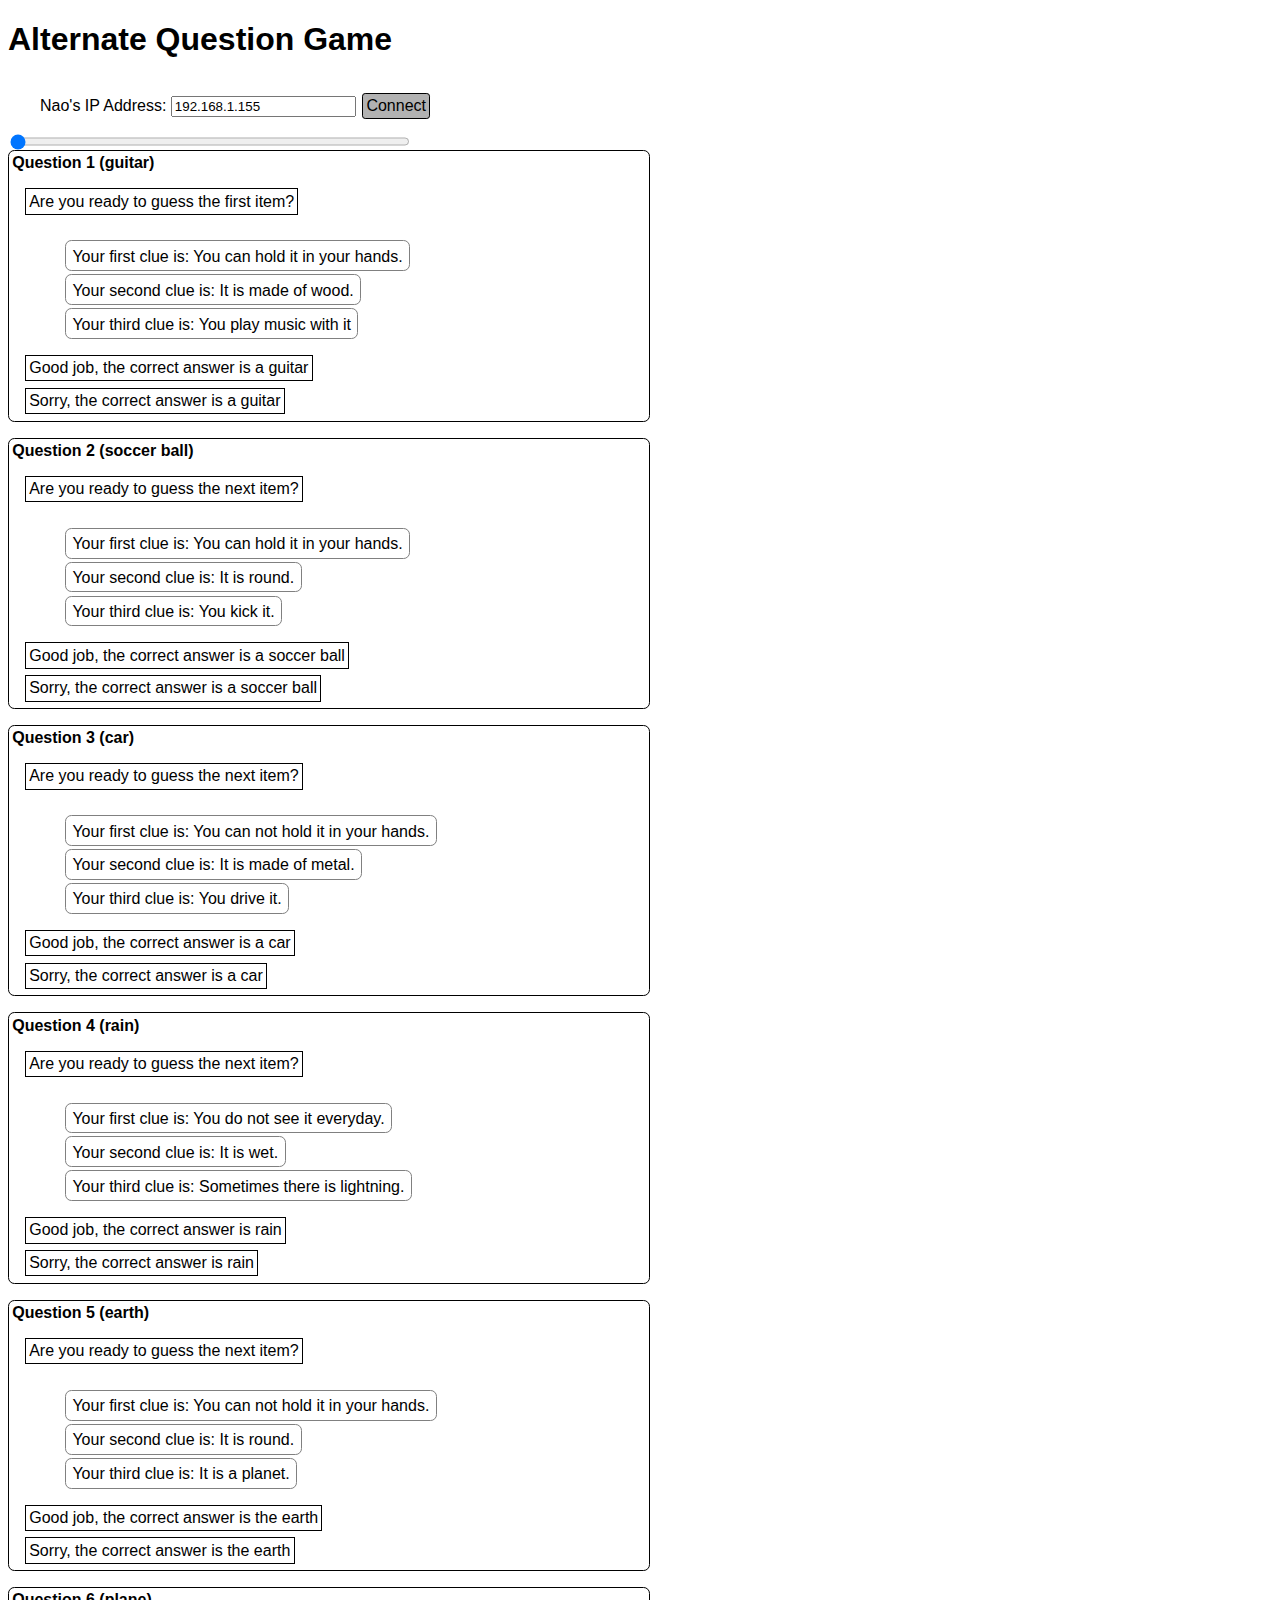
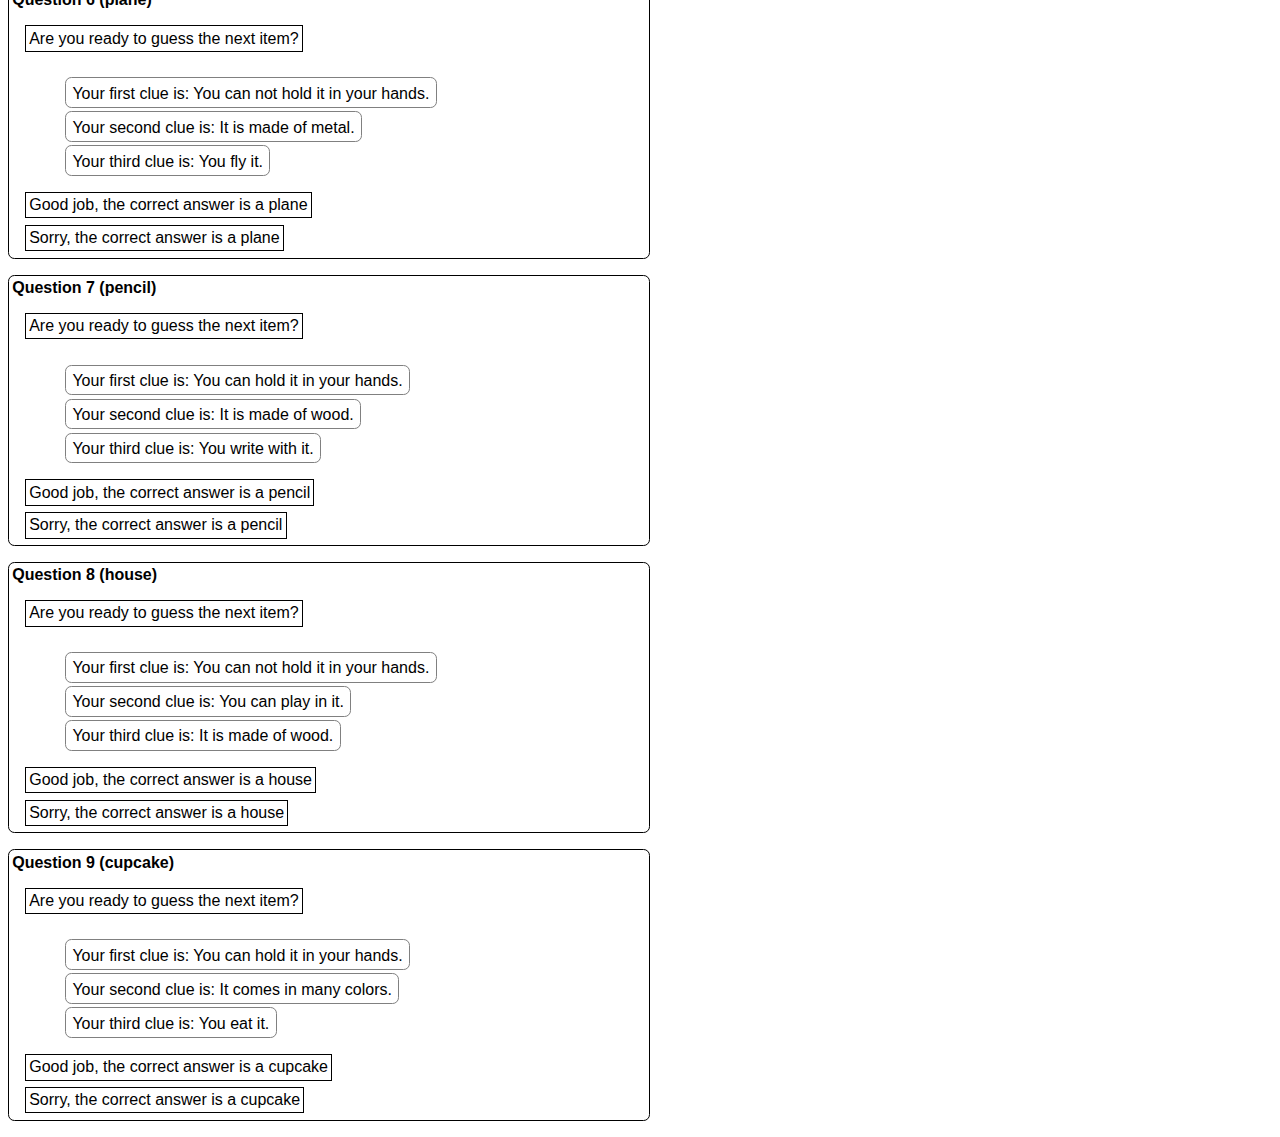
==== altQuestionGame.html @ 93faf620 "playing" ====
<!DOCTYPE html>
<html>
<head>
   <title></title>
   
   <style type="text/css">
      html {
         font-family: Helvetica, sans-serif;
      }

      ol {
         position: relative;
         list-style: none;
         float: left;
         clear:both;
         margin: 1em;
      }
      li {
         position: relative;
         border: solid grey thin;
         border-radius: 0.4em;
         padding: 0.4em;
         font-size: 1em;
         margin-top:0.2em;
         height: 1em;
         float: left;
         clear: both;
      }

      .speakable {
         cursor: pointer;
      }

      .speakable:hover {
         background-color: cyan;
      }

      .button {
         position: relative;
         cursor: pointer;
         float:left;
         padding: 0.1em;
         text-align: center;
         font-size: 1em;
         background-color: rgba(127,127,127,0.6);
         border-radius: 0.2em;
         border: solid black thin;
      }

      .button:hover {
         background-color: rgba(0,0,0,1.0);
         color:white;
         border-color: rgba(127,127,127,1.0);
      }

      .loaded {
         background-color: yellow;
      }

      .running {
         background-color: green;
      }

      .installed {
         background-color: rgba(127,127,127,0.2);
      }

      .waiting {

      }


      #behaviors {
         clear:both;
      }

      .behaviorName {
         position: absolute;
         top:0.9em;
         left:1em;
         margin:0;
         padding:0;
         margin-left:0.2em;
         height:1.2em;
         vertical-align:middle;
      }

      .behaviorStatus {
         position: absolute;
         top:0.7em;
         right: 1em;
         height: 1.2em;
         margin:0;
         padding:0.2em;
         
         vertical-align:middle;

         cursor:pointer;
         border: solid rgba(127,127,127,1.0) thin;
         border-radius: 0.2em;
      }

      .gameQuestion {
         position: relative;
         float: left;
         width: 40em;
         border:  solid black thin;
         border-radius: 0.4em;
         clear: both;
         margin-bottom: 1em;
      }

      .gameQuestion div {
         float: left;
         clear:  both;
      }

      .questionTitle {
         position: relative;
         margin-top: 0.2em;
         margin-left: 0.2em;
         font-weight: bold;
         margin-bottom: 1em;
      }

      .correctAnswer, .incorrectAnswer, .introText {
         position: relative;
         margin-left: 1em;
         margin-bottom: 0.4em;
         border:  solid black thin;
         padding: 0.2em;
      }

      #connectButton {
         position: relative;
         float: left;
         margin-left: 0.4em;
         margin-top: 0.8em;
         padding: 0.2em;
      }

      #connectInfo {
         position: relative;
         float: left;
         margin-left: 2em;

      }

      #volumeBar {
         position: relative;
         float: left;
         clear: both;
         width: 30em;
         height: 1em;
      }

      #volumeLabel {
         position: relative;
         float: left;
         margin-left: 0.2em;
         font-weight: bold;
      }

   </style>
</head>
<body>
   <h1>Alternate Question Game</h1>
   <div>
      <p id="connectInfo">Nao's IP Address: <input id="naoIP" type="text" value="192.168.1.155" /></p>
      <div id="connectButton" class="button">Connect</div>
   </div>

   <div>
      <input type="range" id="volumeBar" min="0" value="0" max="100" step="1">
      <div id="volumeLabel"></div>
   </div>

   <div id="gameArea">
   </div>

   <div id="gameQuestionTemplate" style="display:none;">
      <div class="gameQuestion">
         <div class="questionTitle"></div>
         <div class="introText speakable"></div>
         <ol class="clues">
         </ol>
         <div class="correctAnswer speakable"></div>
         <div class="incorrectAnswer speakable"></div>
      </div>
   </div>

</body>
<script src="qimessaging.js"></script>
<script type="text/javascript">

   var connected = false;
   var session = null;

   var ALBehaviorManager = null;
   var ALTextToSpeech = null;
   var ALMemory = null;
   var ALAudioPlayer = null;
   var ALAudioDevice = null;

   function connectToNao(connectionString) {
      if(connected === true) {
         //TODO: disconnect first
      }
      // Connect to Nao
      session = new QiSession(connectionString);
      session.socket().on('connect',function(){
         connecting = false;
         connected = true;
         document.getElementById("connectButton").innerText = "Connected";
         console.log("Connected to Nao!");

         // Get Behavior Manager
         session.service('ALBehaviorManager').done(function(pALBehaviorManager){
            ALBehaviorManager = pALBehaviorManager;
            console.log("ALBehaviorManager loaded.");
         });

         // Get TextToSpeechProxy
         session.service('ALTextToSpeech').done(function(pALTextToSpeech){
            ALTextToSpeech = pALTextToSpeech;
            console.log("ALTextToSpeech loaded.");
         });

         // Audio
         session.service('ALAudioPlayer').done(function(pALAudioPlayer){
            ALAudioPlayer = pALAudioPlayer;
            console.log("ALAudioPlayer loaded.");
         });

         session.service('ALAudioDevice').done(function(pALAudioDevice){
            ALAudioDevice = pALAudioDevice;
            console.log("ALAudioDevice loaded.");
            ALAudioDevice.getOutputVolume().done(function(r){
               document.getElementById("volumeBar").value = parseInt(r);
               document.getElementById("volumeLabel").innerText = r;
            });

         });

         session.service('ALMemory').done(function(pALMemory){
            ALMemory = pALMemory;
            ALMemory.subscriber("ALTextToSpeech/Status").done(function (subscriber) {
               subscriber.signal.connect(function (status){
                  // element 1:  done, started, enqueued
                  if(status[1] === "started") {
                     speaking = true;
                  }
                  if(status[1] === "done" || status[1] === "stopped" || status[1] === "thrown") {
                     speaking = false;
                  }
                  console.log("speaking status: ", status[1]);
               });
            });

            ALMemory.subscriber("AudioOutputChanged").done(function(subscriber){
               subscriber.signal.connect(function (status){
                  for(var i=0; i<status.length; i++) {
                     if(status[i][0] === "Volume") {
                        console.log("volume is:",status[i][1][0]);
                        document.getElementById("volumeBar").value = status[i][1][0];
                        document.getElementById("volumeLabel").innerText = status[i][1][0];
                     }
                  }
               });
            });

         });


      }).on('disconnect',function(){
         connected = false;
         console.log("disconnected from nao!");
         document.getElementById("connectButton").innerText = "Reconnect";
      });
   };

   var speaking = false;
   function say(textToSpeak) {

      if(ALTextToSpeech !== null) {

         if(speaking === true) {
            ALTextToSpeech.stopAll();
         }

         try {
            ALTextToSpeech.say(textToSpeak);
            console.log("speaking:",textToSpeak);
         } catch(err){
            console.log(err);
         }
      } else {
         console.log("would speak, but no connection:",textToSpeak);
      }
   };

   function setVolume(level) {
      if(ALAudioDevice !== null) {
         ALAudioDevice.setOutputVolume(level);
         console.log("set volume to:",level);
      } else {
         console.log("would set volume, but not connected:",level);
      }
   }

   /* FETCH ALL INSTALLED BEHAVIORS */
   function getRunningBehaviors(callBack) {
      if(ALBehaviorManager !== null) {
         ALBehaviorManager.getRunningBehaviors().done(function(r){

            r.forEach(b => {
               setBehaviorUIStatus(b,"running");
            });

            if(callBack) {
               callBack();
            }
         });
      }
   };

   function startBehavior(behaviorName,callBack) {
      if(ALBehaviorManager !== null) {
         ALBehaviorManager.startBehavior(behaviorName).done(function(r){
            console.log("Behavior Started!");
            if(callBack) {
               callBack();
            }
         });
      } 
   };

   function stopBehavior(behaviorName,callBack) {
      if(ALBehaviorManager !== null) {
         ALBehaviorManager.stopBehavior(behaviorName).done(function(r){
            console.log("Behavior Stopped.");
            if(callBack) {
               callBack();
            }
         });
      }
   };


   /* "What am I?" game data */
   var gameItems = [
      {  
         answer:"guitar",
         article: "a", 
         clues:[
            "You can hold it in your hands.",
            "It is made of wood.",
            "You play music with it"
         ]
      },
      {  
         answer:"soccer ball",
         article: "a",  
         clues:[
            "You can hold it in your hands.",
            "It is round.",
            "You kick it."
         ]
      },
      {  
         answer:"car",
         article: "a",  
         clues:[
            "You can not hold it in your hands.",
            "It is made of metal.",
            "You drive it."
         ]
      },
      {  
         answer:"rain",
         article: "",  
         clues:[
            "You do not see it everyday.",
            "It is wet.",
            "Sometimes there is lightning."
         ]
      },
      {  
         answer:"earth",
         article: "the",  
         clues:[
            "You can not hold it in your hands.",
            "It is round.",
            "It is a planet."
         ]
      },
      {  
         answer:"plane", 
         article: "a", 
         clues:[
            "You can not hold it in your hands.",
            "It is made of metal.",
            "You fly it."
         ]
      },
      {  
         answer:"pencil",
         article: "a",  
         clues:[
            "You can hold it in your hands.",
            "It is made of wood.",
            "You write with it."
         ]
      },
      {  
         answer:"house",
         article: "a",  
         clues:[
            "You can not hold it in your hands.",
            "You can play in it.",
            "It is made of wood."
         ]
      },
      {  
         answer:"cupcake",
         article: "a",  
         clues:[
            "You can hold it in your hands.",
            "It comes in many colors.",
            "You eat it."
         ]
      }
   ];

   /* Create game  UI */
   function createGameUI(gameContent) {
      var template = document.getElementById("gameQuestionTemplate").innerHTML;
      for(var i=0; i<gameContent.length; i++) {
         var q = document.createElement('div');
         q.innerHTML = template;
         q.id = "gameQuestion"+i;
         document.getElementById("gameArea").appendChild(q);
         q.getElementsByClassName("questionTitle")[0].innerText = "Question "+(i+1)+" ("+gameContent[i].answer+")";

         if(i === 0) {
            q.getElementsByClassName("introText")[0].innerText = "Are you ready to guess the first item?";
         } else {
            q.getElementsByClassName("introText")[0].innerText = "Are you ready to guess the next item?";
         }
         
         var cluePrefixes = ["first","second","third","fourth"];
         var clues = q.getElementsByClassName("clues")[0];
         for(var j=0; j<gameContent[i].clues.length; j++) {
            var l = document.createElement('li');
            l.innerText = "Your "+cluePrefixes[j]+" clue is: "+gameContent[i].clues[j];
            l.classList.add("speakable");
            clues.appendChild(l);
         }

         var rightPhrases = ["Good job, the correct answer is"];
         var wrongPhrases = ["Sorry, the correct answer is"];

         var ca = q.getElementsByClassName("correctAnswer")[0];
         ca.innerText = rightPhrases[Math.round(Math.random()*(rightPhrases.length-1))] + " "+ gameContent[i].article +" "+gameContent[i].answer;

         var ia = q.getElementsByClassName("incorrectAnswer")[0];
         ia.innerText = wrongPhrases[Math.round(Math.random()*(wrongPhrases.length-1))] + " "+ gameContent[i].article +" "+gameContent[i].answer;
      }

      var speakables = document.getElementsByClassName("speakable");
      for(var i=0; i<speakables.length; i++) {
         speakables[i].addEventListener("click",function(e){
            say(this.innerText);
         });
      }
   };


   // start up
   createGameUI(gameItems);

   var connecting = false;
   document.getElementById("connectButton").addEventListener("click",function(e){
      if(connecting === false) {
         connecting = true;
         connectToNao(document.getElementById("naoIP").value);
         this.innerText = "Connecting....";
      } else {
         console.log("already trying to connect!");
      }
   });

   document.getElementById("volumeBar").addEventListener("input",function(e){
      document.getElementById("volumeLabel").innerText = this.value;
      setVolume(this.value);
   });

</script>
</html>
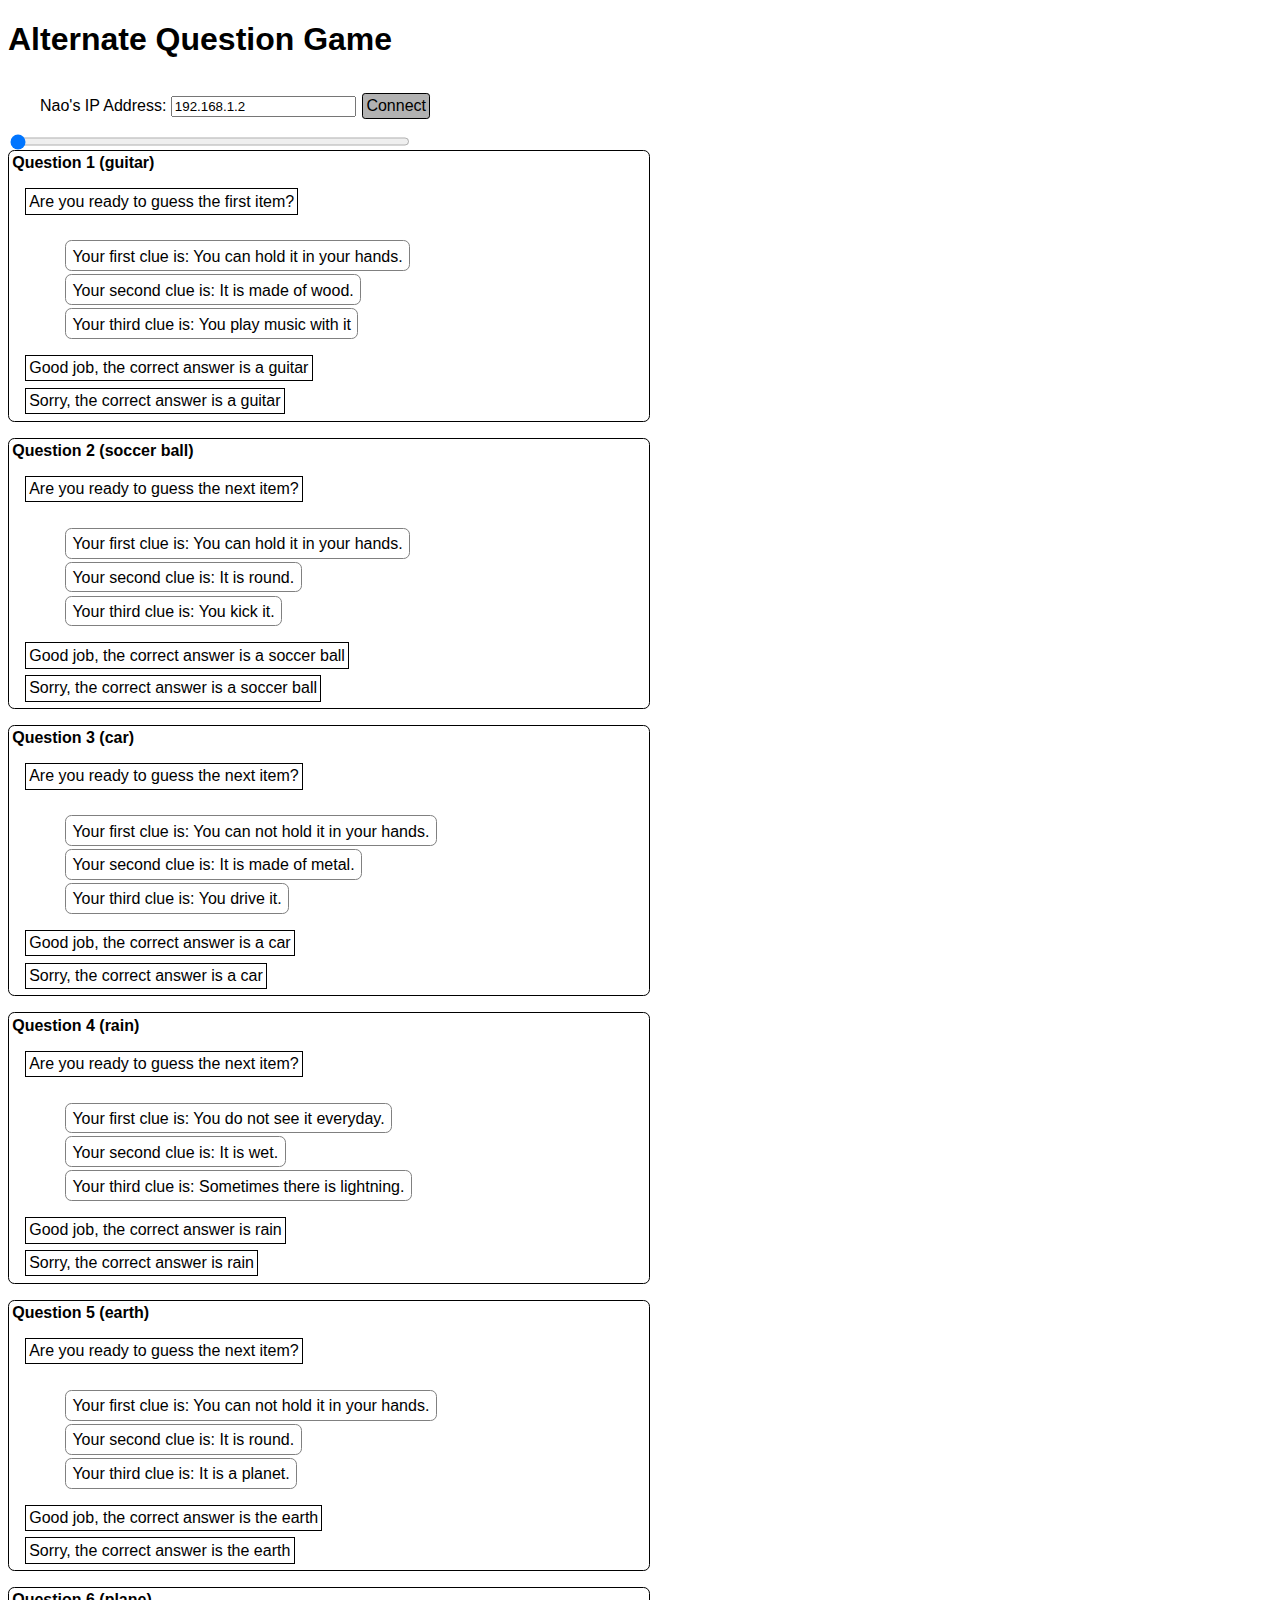
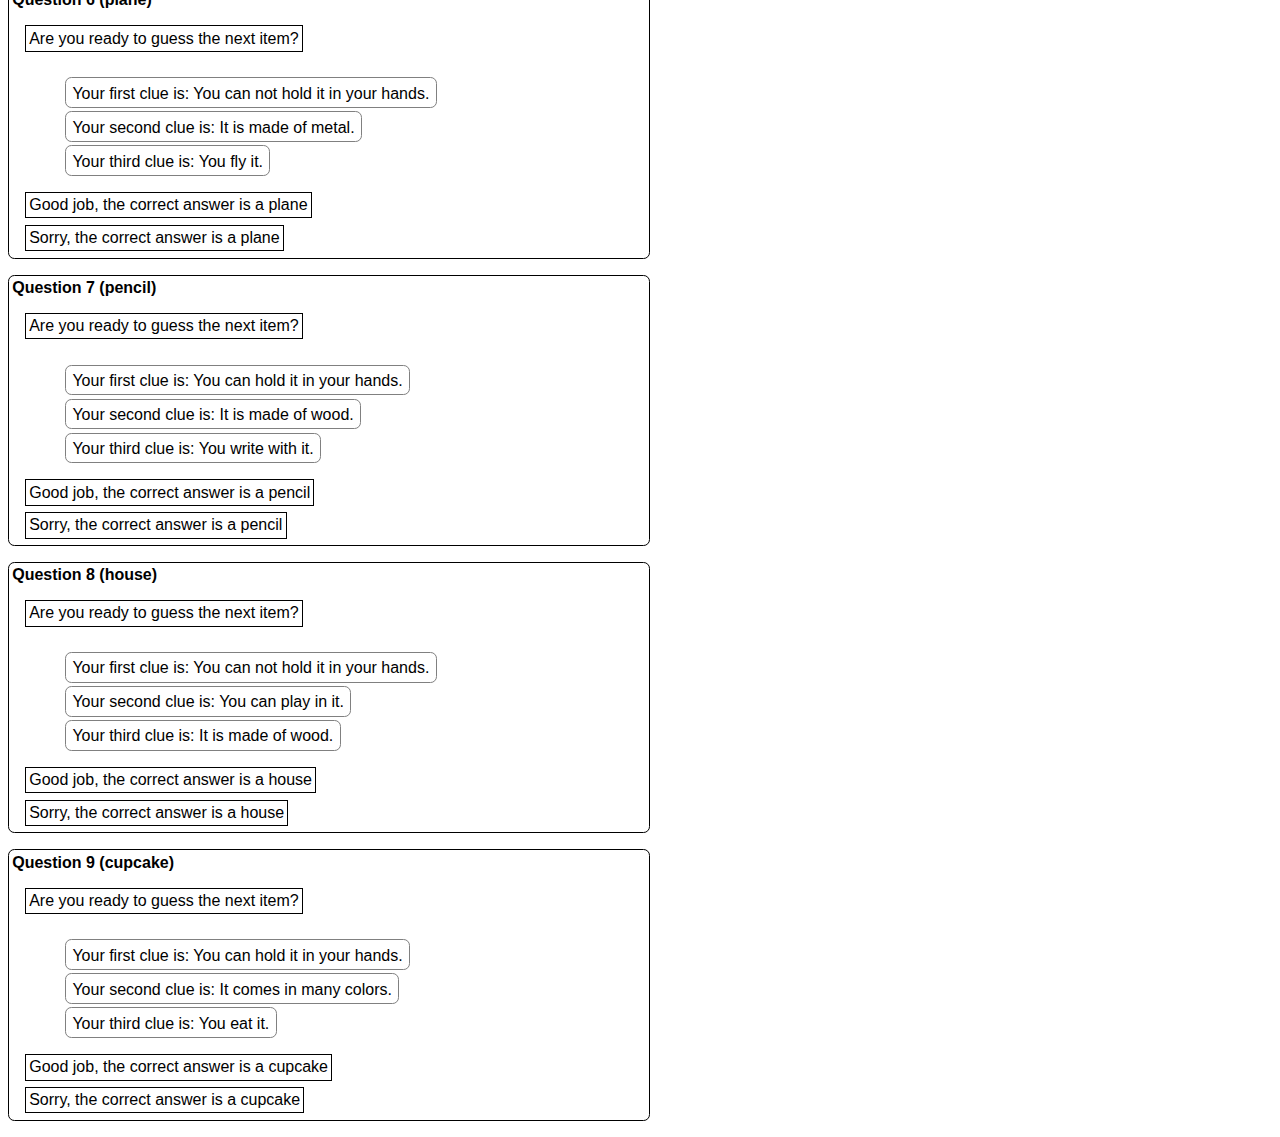
==== commit 5717b04b: "fixing" ====
--- a/altQuestionGame.html
+++ b/altQuestionGame.html
@@ -166,7 +166,7 @@
 <body>
    <h1>Alternate Question Game</h1>
    <div>
-      <p id="connectInfo">Nao's IP Address: <input id="naoIP" type="text" value="192.168.1.155" /></p>
+      <p id="connectInfo">Nao's IP Address: <input id="naoIP" type="text" value="192.168.1.2" /></p>
       <div id="connectButton" class="button">Connect</div>
    </div>
 
